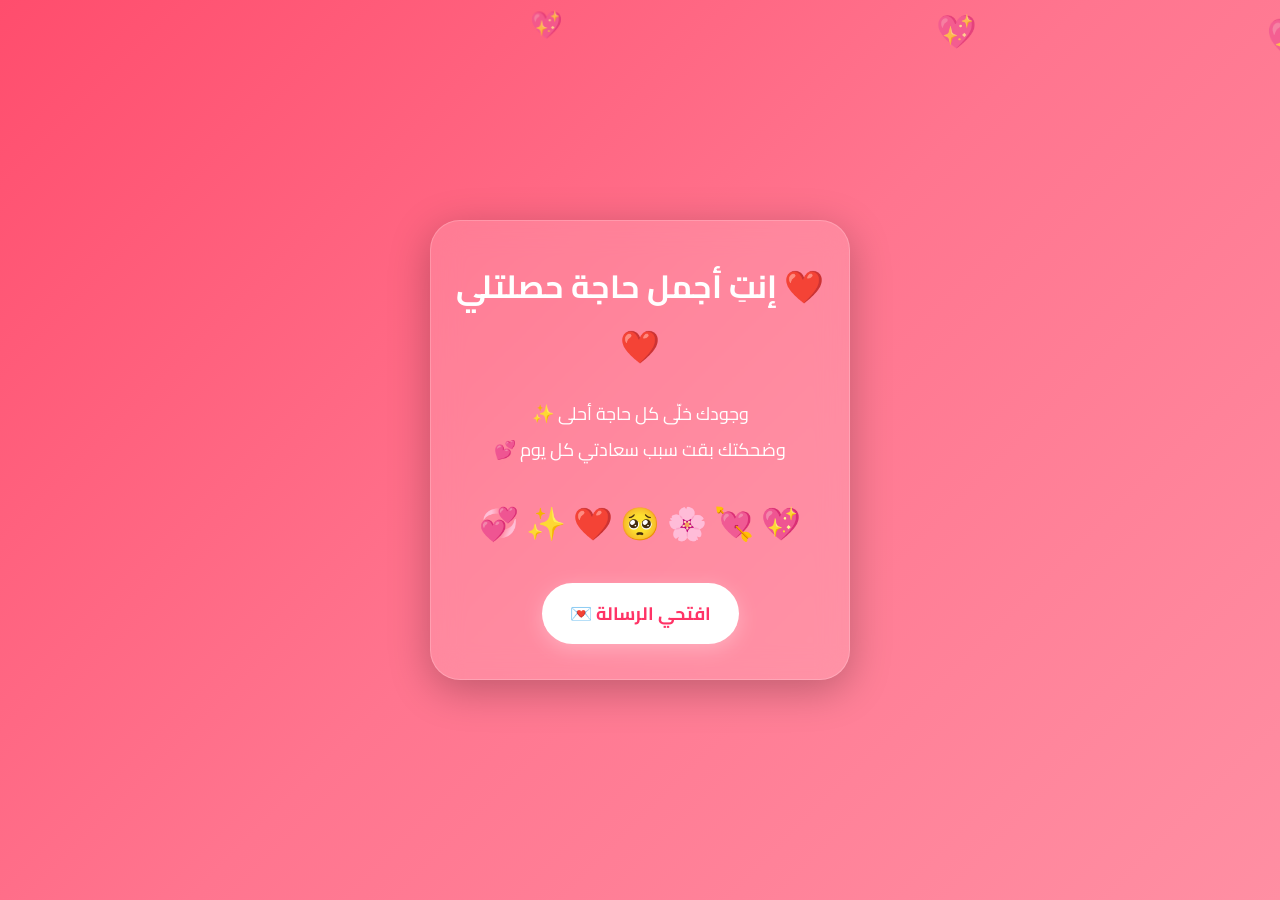
==== index.html @ d9415e1f "Add files via upload" ====
<!DOCTYPE html>
<html lang="ar" dir="rtl">
<head>
  <meta charset="UTF-8" />
  <meta name="viewport" content="width=device-width, initial-scale=1.0" />
  <title>أجمل  كنزي حب ❤️</title>
  <link rel="stylesheet" href="style.css" />
</head>
<body>

<div class="hearts"></div>

<section class="hero">
  <div class="glass">
    <h1>❤️ إنتِ أجمل حاجة حصلتلي ❤️</h1>

    <p>
      وجودك خلّى كل حاجة أحلى ✨<br>
      وضحكتك بقت سبب سعادتي كل يوم 💕
    </p>

    <div class="emoji-row">
      💖 💘 🌸 🥺 ❤️ ✨ 💞
    </div>

    <a href="message.html" class="love-btn">
      افتحي الرسالة 💌
    </a>
  </div>
</section>

<script src="script.js"></script>
</body>
</html>
---- style.css ----
@import url('https://fonts.googleapis.com/css2?family=Cairo:wght@300;400;700&display=swap');

*{
  margin:0;
  padding:0;
  box-sizing:border-box;
  font-family:'Cairo', sans-serif;
}

body{
  background: linear-gradient(135deg,#ff4d6d,#ff758f,#ff8fa3);
  min-height:100vh;
  overflow:hidden;
  color:white;
}

.hero,
.message-page{
  display:flex;
  justify-content:center;
  align-items:center;
  min-height:100vh;
  padding:20px;
}

.glass,
.message-box{
  width:100%;
  max-width:420px;
  background:rgba(255,255,255,0.15);
  border:1px solid rgba(255,255,255,0.2);
  backdrop-filter:blur(15px);
  border-radius:30px;
  padding:35px 25px;
  text-align:center;
  box-shadow:0 10px 40px rgba(0,0,0,0.25);
  animation:fadeIn 1.5s ease;
}

h1{
  font-size:32px;
  margin-bottom:20px;
}

p{
  font-size:18px;
  line-height:2;
}

.emoji-row,
.emoji-big{
  margin-top:25px;
  font-size:32px;
  animation:pulse 2s infinite;
}

.love-btn{
  display:inline-block;
  margin-top:30px;
  padding:14px 28px;
  border-radius:50px;
  text-decoration:none;
  background:white;
  color:#ff3366;
  font-size:18px;
  font-weight:bold;
  transition:0.4s;
  box-shadow:0 5px 20px rgba(255,255,255,0.3);
}

.love-btn:hover{
  transform:scale(1.08);
  background:#ffe5ec;
}

.hearts{
  position:fixed;
  width:100%;
  height:100%;
  overflow:hidden;
  top:0;
  left:0;
  z-index:-1;
}

.heart{
  position:absolute;
  color:white;
  animation:float 8s linear infinite;
  opacity:0.7;
}

@keyframes float{
  0%{
    transform:translateY(100vh) scale(0);
  }
  100%{
    transform:translateY(-10vh) scale(1.5);
  }
}

@keyframes pulse{
  0%{
    transform:scale(1);
  }
  50%{
    transform:scale(1.1);
  }
  100%{
    transform:scale(1);
  }
}

@keyframes fadeIn{
  from{
    opacity:0;
    transform:translateY(30px);
  }
  to{
    opacity:1;
    transform:translateY(0);
  }
}

@media(max-width:500px){

  h1{
    font-size:26px;
  }

  p{
    font-size:16px;
  }

  .emoji-row,
  .emoji-big{
    font-size:26px;
  }

  .love-btn{
    width:100%;
  }
}
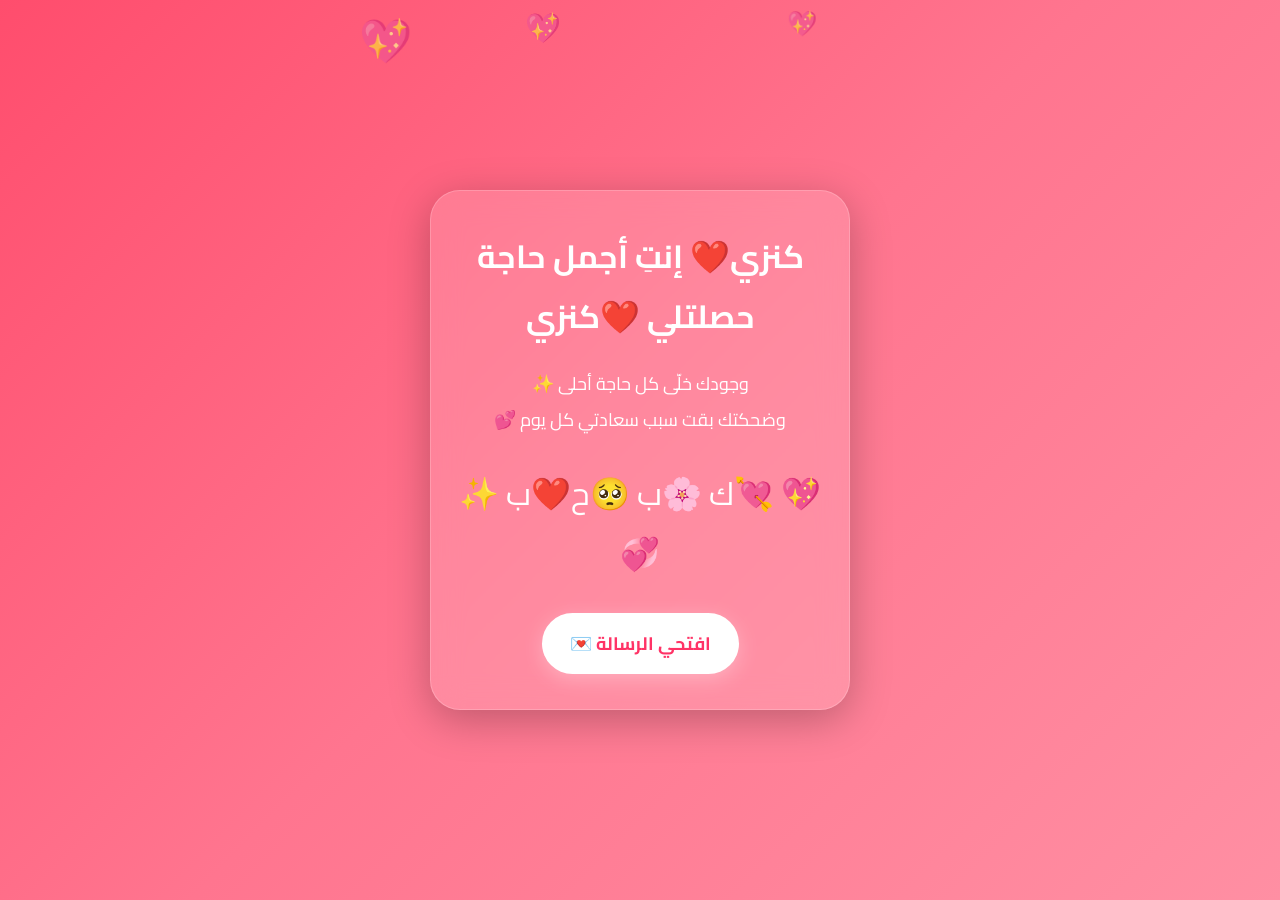
==== commit 2993476e: "Add files via upload" ====
--- a/index.html
+++ b/index.html
@@ -12,7 +12,7 @@
 
 <section class="hero">
   <div class="glass">
-    <h1>❤️ إنتِ أجمل حاجة حصلتلي ❤️</h1>
+    <h1>كنزي❤️ إنتِ أجمل حاجة حصلتلي ❤️كنزي</h1>
 
     <p>
       وجودك خلّى كل حاجة أحلى ✨<br>
@@ -20,7 +20,7 @@
     </p>
 
     <div class="emoji-row">
-      💖 💘 🌸 🥺 ❤️ ✨ 💞
+      💖 💘ك 🌸ب 🥺ح❤️ب ✨ 💞
     </div>
 
     <a href="message.html" class="love-btn">
